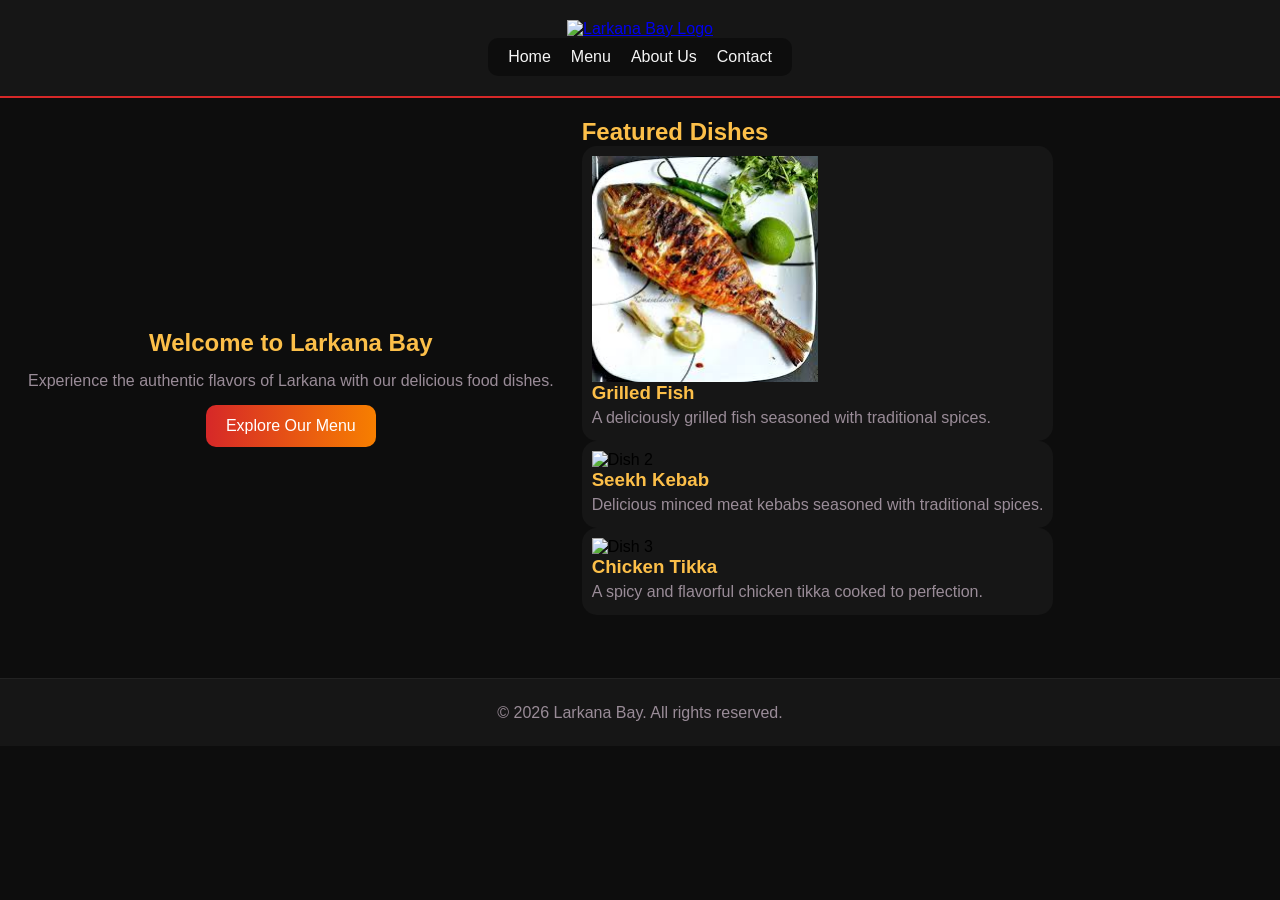
==== index.html @ b1e15d75 "Add files via upload" ====
<!DOCTYPE html>
<html lang="en">
<head>
    <meta charset="UTF-8">
    <meta name="viewport" content="width=device-width, initial-scale=1.0">
    <title>Larkana Bay | BBQ & Fast Food</title>
    <link rel="stylesheet" href="style.css">

    <meta name="description" content="Larkana Bay serves delicious BBQ, burgers, pizza, and fast food with a modern dining experience.">


    <link rel="icon" href="assets/favicon.png" type="image/png">

    <!-- Google tag (gtag.js) -->
<script async src="https://www.googletagmanager.com/gtag/js?id=G-94934DNSBX"></script>
<script>
  window.dataLayer = window.dataLayer || [];
  function gtag(){dataLayer.push(arguments);}
  gtag('js', new Date());

  gtag('config', 'G-94934DNSBX');
</script>

</head>
<body>
    <header class="header">
        <a href="index.html">
            <img class="logo" src="assets/larkana-bay-logo.png" alt="Larkana Bay Logo">
        </a>
        <nav class="nav">
            <ul>
                <li><a href="index.html">Home</a></li>
                <li><a href="menu.html">Menu</a></li>
                <li><a href="about.html">About Us</a></li>
                <li><a href="contact.html">Contact</a></li>
            </ul>
        </nav>
    </header>
    
    <main class="main-content">
        <section class="hero">
            <h1>Welcome to Larkana Bay</h1>
            <p>Experience the authentic flavors of Larkana with our delicious food dishes.</p>
            <a href="menu.html" class="btn">Explore Our Menu</a>
        </section>

        <section class="featured-dishes">
            <h2>Featured Dishes</h2>
            <div class="dish-card">
                <img src="assets/dish1.jpg" alt="Dish 1">
                <h3>Grilled Fish</h3>
                <p>A deliciously grilled fish seasoned with traditional spices.</p>
            </div>
            <div class="dish-card">
                <img src="assets/dish2.jpg" alt="Dish 2">
                <h3>Seekh Kebab</h3>
                <p>Delicious minced meat kebabs seasoned with traditional spices.</p>
            </div>
            <div class="dish-card">
                <img src="assets/dish3.jpg" alt="Dish 3">
                <h3>Chicken Tikka</h3>
                <p>A spicy and flavorful chicken tikka cooked to perfection.</p>
            </div>
        </section>
    </main>

    <footer class="footer">
        <p>&copy; 2026 Larkana Bay. All rights reserved.</p>
    </footer>

</body>
</html>
---- style.css ----
* {
    margin: 0;
    padding: 0;
    box-sizing: border-box;
}

body {
    font-family: 'Segoe UI', Tahoma, Geneva, Verdana, sans-serif;
    width: 100vw;
    height: 100vh;
    background: var(--bg-main);
    scroll-behavior: smooth;
}

:root {
  /* BACKGROUNDS */
  --bg-main: #0D0D0D;
  --bg-secondary: #161616;

  /* PRIMARY ACCENTS */
  --fire-red: #D62828;
  --flame-orange: #F77F00;
  --warm-gold: #FCBF49;

  /* SUPPORT COLORS */
  --ocean-night: #1B263B;
  --smoke-gray: #9A8C98;

  /* TEXT */
  --text-main: #F5F5F5;
}

.header {
    background: var(--bg-secondary);
    border-bottom: 2px solid var(--fire-red);
    display: flex;
    align-items: center;
    justify-content: center;
    flex-direction: column;
    padding: 20px;
    gap: 20%;
}

.logo {
  width: 25vw;
  height: auto;
}

nav ul {
  list-style: none;
  display: flex;
  gap: 20px;
  background-color: var(--bg-main);
  padding: 10px 20px;
  border-radius: 10px;
}

ul {
  list-style: none;
}

nav a {
  color: var(--text-main);
  transition: 0.3s;
  text-decoration: none;
}

nav a:hover {
  background-color: var(--flame-orange);
  color: white;
  padding: 8px 16px;
  border-radius: 10px;
}

.hero {
  height: 60vh;
  display: flex;
  align-items: center;
  justify-content: center;
  flex-direction: column;
  gap: 10px;
  padding: 8px;
  margin: 0px;
}

main {
  display: flex;
  flex-wrap: wrap;
  gap: 20px;
  padding: 20px;
}

.featured-dishes {
  gap: 50px;
}

.dish-card {
  background-color: var(--bg-secondary);
  border-radius: 15px;
  overflow: hidden;
  border: var(--flame-orange);
  transition: 0.3s;
  padding: 10px;
}

.dish-card:hover {
  transform: translateY(-5px);

  box-shadow:
    0 0 15px rgba(247, 127, 0, 0.4);
}

.dish-card img {
  width: 50%;
  display: block;
}

.dish-card img:hover {
  filter: brightness(1.1);
}

h1, h2, h3 {
  color: var(--warm-gold);
  transition: 0.3s;
}

h1:hover{
  text-shadow: 0 0 10px var(--flame-orange);
}

h2:hover{
  text-shadow: 0 0 10px var(--flame-orange);
}

h3:hover{
  text-shadow: 0 0 10px var(--flame-orange);
}

p {
  color: var(--smoke-gray);
  line-height: 1.7;
}

.about {
    color: var(--smoke-gray);
    line-height: 1.7;
}

.btn {
  background: linear-gradient(
    90deg,
    var(--fire-red),
    var(--flame-orange)
  );

  text-decoration: none;
  color: white;
  border: none;
  padding: 12px 20px;
  border-radius: 10px;

  transition: 0.3s;
}

.btn:hover {
  transform: scale(1.05);

  box-shadow:
    0 0 20px rgba(247,127,0,0.5);
}

footer {
  text-align: center;
  padding: 20px;
}

.contact-us {
  max-width: 600px;
  margin: 40px auto;
  display: flex;
  justify-content: center;
  align-items: center;
  flex-direction: column;
  gap: 20px;
  background-color: var(--bg-secondary);
  border-radius: 10px;
  padding: 30px;
}

.contact-us button {
  background: linear-gradient(
    90deg,
    var(--fire-red),
    var(--flame-orange)
  );

  color: white;
  border: none;
  padding: 12px 20px;
  border-radius: 10px;

  transition: 0.3s;
}

form button:hover {
  transform: scale(1.05);

  box-shadow:
    0 0 20px rgba(247,127,0,0.5);
}

form label {
  color: var(--smoke-gray);
  font-weight: bold;
}

input,
textarea {
  background-color: #1E1E1E;
  color: var(--text-main);

  border: 1px solid #333;
  border-radius: 8px;

  padding: 12px;
}

input:focus,
textarea:focus {
  outline: none;

  border-color: var(--flame-orange);

  box-shadow:
    0 0 10px rgba(247,127,0,0.4);
}

footer {
  background-color: var(--bg-secondary);

  border-top: 1px solid #222;

  color: var(--smoke-gray);
}

.logo{
    transition: all 0.4s ease;
    animation: floatLogo 4s ease-in-out infinite;
}

.logo:hover{
    transform: scale(1.08);
    filter: drop-shadow(0 0 10px #D62828)
            drop-shadow(0 0 20px #F77F00);
}

@keyframes floatLogo{
    0%{
        transform: translateY(0px);
    }

    50%{
        transform: translateY(-6px);
    }

    100%{
        transform: translateY(0px);
    }
}



/* Allignment */

.menu-main-tagline {
  text-align: center;
}

.menu-cards {
  display: flex;
  justify-content: center;
  align-items: center;
  flex-direction: column;
}

.menu-main {
  display: grid;
  grid-template-columns: 50% 1fr;
}

.last-tagline {
  text-align: center;
}

.about-content {
  gap: 20px;
  padding: 30px;
}
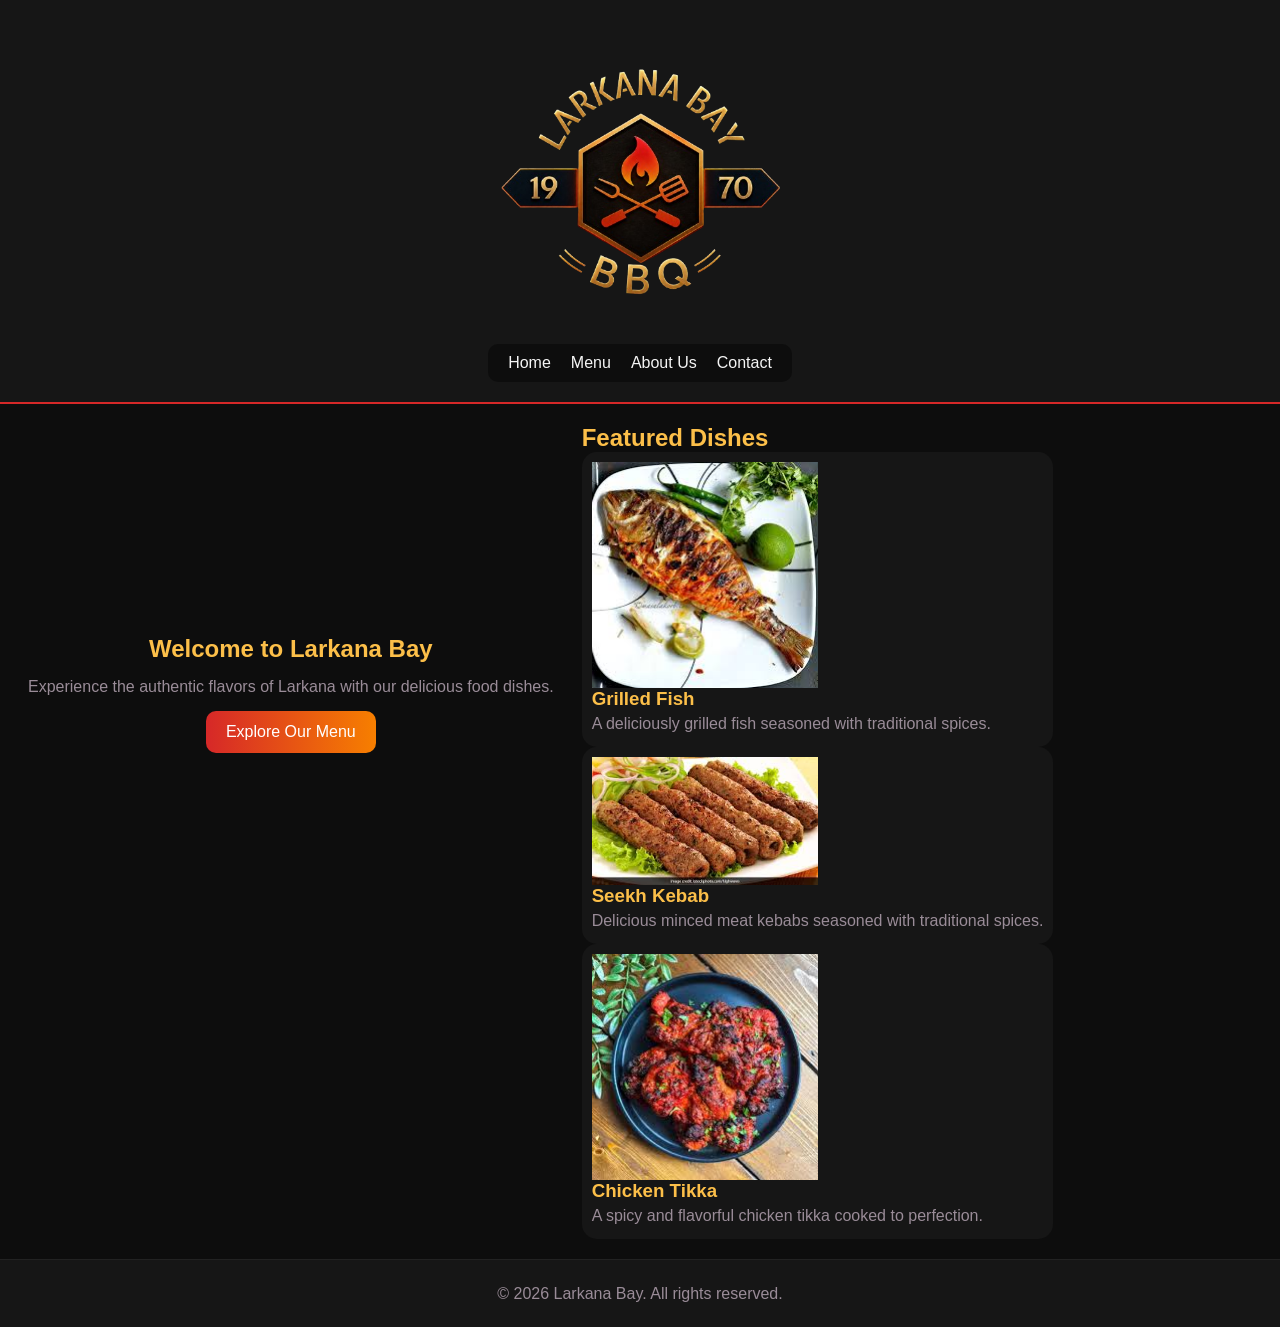
==== commit f4de9fa2: "Add Google site verification meta tag Added Google site verification meta tag for SEO." ====
--- a/index.html
+++ b/index.html
@@ -5,6 +5,8 @@
     <meta name="viewport" content="width=device-width, initial-scale=1.0">
     <title>Larkana Bay | BBQ & Fast Food</title>
     <link rel="stylesheet" href="style.css">
+
+    <meta name="google-site-verification" content="ksO0hmwZOT0maRSO3bOgPhSNk29YYBSK1cMF2leBnz8" />
 
     <meta name="description" content="Larkana Bay serves delicious BBQ, burgers, pizza, and fast food with a modern dining experience.">
 
@@ -69,4 +71,4 @@
     </footer>
 
 </body>
-</html>+</html>
